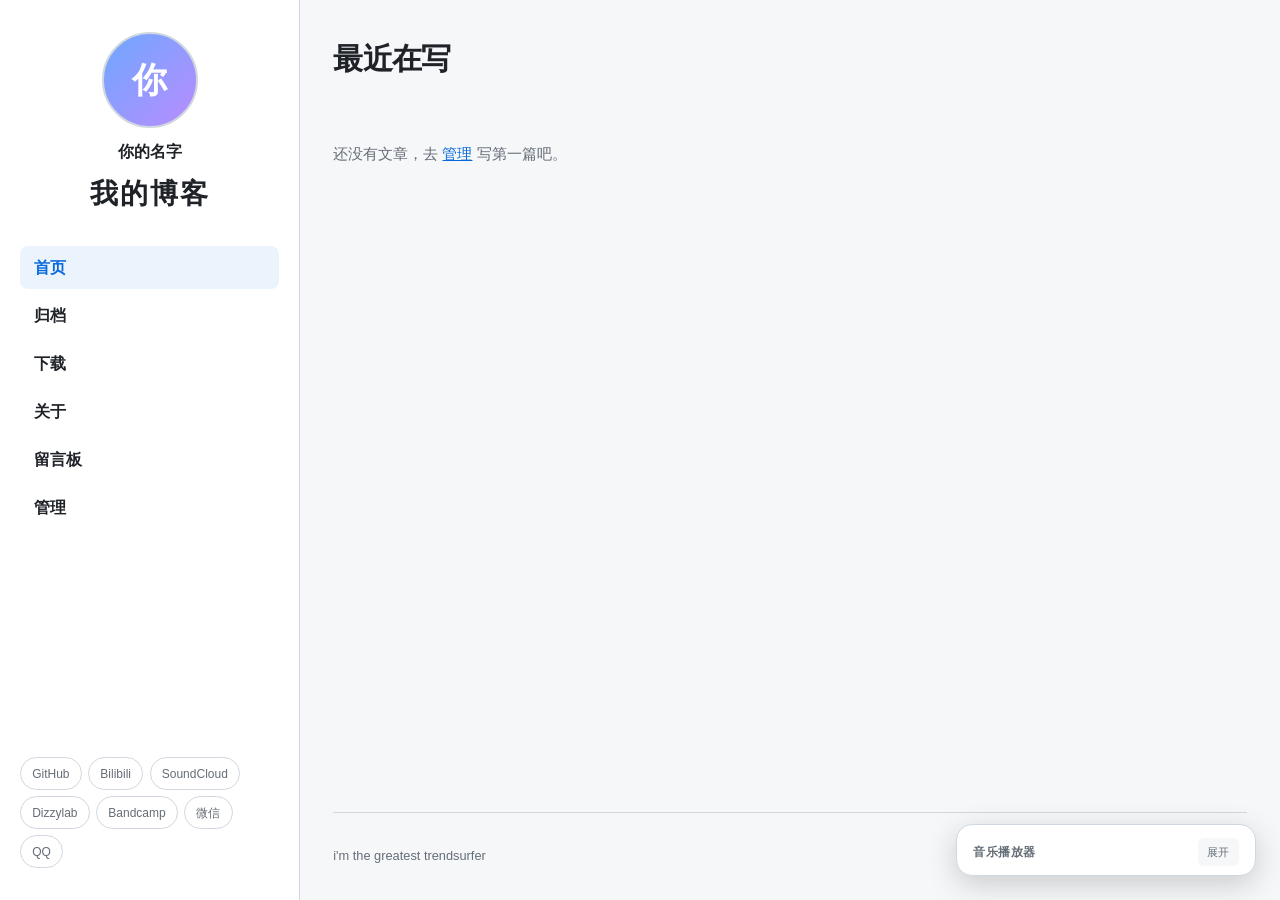
==== index.html @ 82993b9a "init: 我的博客（静态站，布局+管理页+留言板）" ====
<!DOCTYPE html>
<html lang="zh-CN">
<head>
  <meta charset="utf-8">
  <meta name="viewport" content="width=device-width, initial-scale=1">
  <title>首页 - 我的博客</title>
  <link rel="stylesheet" href="assets/base.css">
</head>
<body>
  <div class="layout">
    <aside id="sidebar"></aside>
    <main id="main">
      <h1>最近在写</h1>
      <div class="post-grid" id="post-grid"></div>
    </main>
  </div>

  <script src="assets/data.js"></script>
  <script src="assets/app.js"></script>
  <script>
    document.addEventListener("DOMContentLoaded", function () {
      var grid = document.getElementById("post-grid");
      var posts = DB.getPosts().slice().sort(function (a, b) {
        return (b.date || "").localeCompare(a.date || "");
      });
      if (!posts.length) {
        grid.innerHTML = '<p style="color:var(--muted);grid-column:1/-1;padding:2rem 0">还没有文章，去 <a href="admin.html" style="color:var(--accent)">管理</a> 写第一篇吧。</p>';
        return;
      }
      grid.innerHTML = posts.map(function (p) {
        return '<a class="post-card" href="post.html?slug=' + encodeURIComponent(p.slug) + '">' +
          '<div class="cover ' + (p.cover || "v1") + '">' + (p.cover && p.cover.indexOf("v") === 0 ? "📄" : "") + '</div>' +
          '<div class="card-body">' +
            '<div class="card-title">' + DB.esc(p.title) + '</div>' +
            '<div class="card-desc">' + DB.esc(p.desc || "") + '</div>' +
            '<div class="card-meta">' + DB.esc(p.uploader || "") + ' · ' + DB.esc(p.date || "") + '</div>' +
          '</div>' +
        '</a>';
      }).join("");
    });
  </script>
</body>
</html>
---- assets/base.css ----
/* ============================================================
   base.css — 布局骨架（风格先占位，之后单独调）
   结构：左侧固定栏 + 右侧主内容，移动端堆叠
   ============================================================ */

:root {
  --bg: #f6f7f9;
  --surface: #ffffff;
  --text: #1f2328;
  --muted: #656d76;
  --line: #d0d7de;
  --accent: #0969da;
  --accent-soft: rgba(9, 105, 218, 0.08);
  --danger: #cf222e;
  --ok: #1a7f37;
  --radius: 10px;
}

* { margin: 0; padding: 0; box-sizing: border-box; }

html { scroll-behavior: smooth; }

@view-transition { navigation: auto; }

body {
  font-family: -apple-system, BlinkMacSystemFont, "Segoe UI", "PingFang SC",
               "Microsoft YaHei", Roboto, sans-serif;
  background: var(--bg);
  color: var(--text);
  line-height: 1.7;
  font-size: 15px;
  -webkit-font-smoothing: antialiased;
}

/* ---------- 页面骨架 ---------- */

.layout {
  display: grid;
  grid-template-columns: 300px minmax(0, 1fr);
  max-width: 1320px;
  margin: 0 auto;
  min-height: 100vh;
  background: var(--bg);
}

/* ---------- 左侧栏 ---------- */

aside {
  position: sticky;
  top: 0;
  align-self: start;
  height: 100vh;
  overflow-y: auto;
  background: var(--surface);
  border-right: 1px solid var(--line);
  padding: 2rem 1.25rem;
  display: flex;
  flex-direction: column;
  gap: 1.75rem;
}

.sidebar-info { text-align: center; }

.avatar-row {
  display: flex;
  justify-content: center;
  align-items: end;
  margin-bottom: 0.75rem;
}

.av {
  border-radius: 50%;
  border: 2px solid var(--line);
  color: #fff;
  font-weight: 800;
  display: grid;
  place-items: center;
  user-select: none;
  background: linear-gradient(135deg, #6ea8ff, #b98cff);
}
.av.solo { width: 96px; height: 96px; font-size: 2.2rem; }

.names p { font-size: 0.82rem; color: var(--muted); margin: 0; line-height: 1.5; }
.names .nm-main { font-size: 1rem; font-weight: 800; color: var(--text); }

.big-title {
  margin-top: 0.4rem;
  font-size: 1.75rem;
  font-weight: 900;
  letter-spacing: 2px;
  color: var(--text);
  white-space: nowrap;
}

/* 竖排导航 */
aside nav { display: flex; flex-direction: column; gap: 0.3rem; }
aside nav a {
  display: block;
  padding: 0.5rem 0.85rem;
  border-radius: 8px;
  color: var(--text);
  text-decoration: none;
  font-weight: 600;
  font-size: 1rem;
  transition: background 0.15s, color 0.15s;
}
aside nav a:hover { background: var(--bg); }
aside nav a.active { background: var(--accent-soft); color: var(--accent); }

/* 社交胶囊按钮 */
.sidebar-social { display: flex; flex-wrap: wrap; gap: 0.4rem; margin-top: auto; }
.social-btn {
  font: inherit;
  font-size: 0.75rem;
  padding: 0.32rem 0.7rem;
  border-radius: 999px;
  border: 1px solid var(--line);
  background: var(--surface);
  color: var(--muted);
  cursor: pointer;
  transition: all 0.15s;
}
.social-btn:hover { color: var(--text); border-color: var(--accent); }

/* ---------- 主内容 ---------- */

main {
  padding: clamp(1.25rem, 2.6vw, 2.75rem);
  min-width: 0;
  display: flex;
  flex-direction: column;
  min-height: 100vh;
}

main > h1 {
  font-size: 1.9rem;
  letter-spacing: -0.02em;
  margin-bottom: 1.5rem;
}

/* ---------- 首页文章卡片 ---------- */

.post-grid {
  display: grid;
  grid-template-columns: repeat(auto-fill, minmax(260px, 1fr));
  gap: 1rem;
}

.post-card {
  display: block;
  background: var(--surface);
  border: 1px solid var(--line);
  border-radius: var(--radius);
  overflow: hidden;
  text-decoration: none;
  color: inherit;
  transition: transform 0.18s, border-color 0.18s, box-shadow 0.18s;
}
.post-card:hover {
  transform: translateY(-2px);
  border-color: var(--accent);
  box-shadow: 0 6px 20px rgba(0,0,0,0.08);
}

.cover {
  aspect-ratio: 16 / 9;
  background: linear-gradient(135deg, #c8d7ff, #e7ccff);
  display: grid;
  place-items: center;
  color: #fff;
  font-size: 2rem;
  overflow: hidden;
}
.cover.v2 { background: linear-gradient(135deg, #ffd6a5, #ff9f80); }
.cover.v3 { background: linear-gradient(135deg, #b8e6c9, #7fd1a6); }
.cover.v4 { background: linear-gradient(135deg, #c5d0e6, #9aa9c7); }
.cover img { width: 100%; height: 100%; object-fit: cover; display: block; }

.card-body { padding: 0.9rem 1rem 1.1rem; }
.card-title { font-size: 1.15rem; font-weight: 700; color: var(--accent); margin-bottom: 0.3rem; }
.card-desc { color: var(--muted); font-size: 0.88rem; margin-bottom: 0.55rem; }
.card-meta { color: var(--muted); font-size: 0.75rem; }

/* ---------- 归档 ---------- */

.year-block { margin-bottom: 2rem; }
.year-block h2 {
  font-size: 1.25rem;
  color: var(--accent);
  margin-bottom: 0.65rem;
  padding-bottom: 0.4rem;
  border-bottom: 1px solid var(--line);
}
.arch-list { display: grid; gap: 0.3rem; }
.arch-list a {
  display: flex;
  justify-content: space-between;
  align-items: center;
  gap: 1rem;
  text-decoration: none;
  color: var(--text);
  padding: 0.55rem 0.8rem;
  border-radius: 6px;
  transition: background 0.15s;
}
.arch-list a:hover { background: var(--surface); }
.arch-list .arch-title { font-size: 0.95rem; }
.arch-list time { color: var(--muted); font-size: 0.8rem; flex-shrink: 0; }

/* ---------- 下载 ---------- */

.dl-grid { display: grid; gap: 0.75rem; }
.dl-card {
  display: flex;
  align-items: center;
  gap: 1rem;
  background: var(--surface);
  border: 1px solid var(--line);
  border-radius: var(--radius);
  padding: 1.25rem 1.4rem;
  transition: transform 0.2s;
}
.dl-card:hover { transform: translateY(-1px); }
.dl-icon { font-size: 2.4rem; flex-shrink: 0; }
.dl-main { flex: 1; min-width: 0; }
.dl-name { font-size: 1.15rem; font-weight: 700; margin-bottom: 0.2rem; }
.dl-desc { color: var(--muted); font-size: 0.85rem; margin-bottom: 0.2rem; }
.dl-size { color: var(--muted); font-size: 0.78rem; }
.dl-btn {
  flex-shrink: 0;
  padding: 0.5rem 1.2rem;
  background: var(--accent);
  color: #fff;
  border: none;
  border-radius: 6px;
  text-decoration: none;
  font-size: 0.88rem;
  font-weight: 600;
}
.dl-btn:hover { opacity: 0.9; }

/* ---------- 留言板 ---------- */

.fp-grid {
  display: grid;
  grid-template-columns: repeat(auto-fill, 150px);
  justify-content: center;
  gap: 1rem;
  margin-bottom: 1.5rem;
}
.fp-card {
  background: var(--surface);
  border: 1px solid var(--line);
  border-radius: var(--radius);
  padding: 1.1rem 0.7rem;
  text-align: center;
}
.fp-card img, .fp-ava {
  width: 72px; height: 72px;
  border-radius: 50%;
  object-fit: cover;
  margin: 0 auto 0.5rem;
  display: grid; place-items: center;
  background: #e8ecef;
  color: var(--muted);
  font-size: 1.4rem;
}
.fp-name { font-weight: 700; font-size: 0.95rem; }
.fp-msg { color: var(--text); font-size: 0.85rem; line-height: 1.35; margin-top: 0.15rem; word-break: break-word; }

.form-box {
  background: var(--surface);
  border: 1px solid var(--line);
  border-radius: var(--radius);
  padding: 1.4rem;
}
.form-box h3 { font-size: 1rem; margin-bottom: 1rem; }
.form-group { margin-bottom: 0.8rem; }
.form-group label { display: block; font-size: 0.82rem; color: var(--muted); margin-bottom: 0.3rem; }
.input, textarea.input, select.input {
  width: 100%;
  padding: 0.55rem 0.7rem;
  background: var(--bg);
  color: var(--text);
  border: 1px solid var(--line);
  border-radius: 6px;
  font: inherit;
  font-size: 0.9rem;
  outline: none;
}
.input:focus { border-color: var(--accent); }
textarea.input { resize: vertical; }

.color-picker { display: flex; gap: 0.5rem; flex-wrap: wrap; }
.color-btn {
  width: 28px; height: 28px;
  border-radius: 50%;
  border: 2px solid var(--line);
  cursor: pointer;
  padding: 0;
}
.color-btn.active { outline: 2px solid var(--accent); outline-offset: 2px; }

.btn {
  padding: 0.55rem 1.4rem;
  border: none;
  border-radius: 6px;
  font: inherit;
  font-size: 0.9rem;
  cursor: pointer;
}
.btn-primary { background: var(--accent); color: #fff; }
.btn-ghost { background: var(--bg); color: var(--text); border: 1px solid var(--line); }
.btn:disabled { opacity: 0.6; cursor: default; }
.form-msg { font-size: 0.85rem; margin-bottom: 0.5rem; }
.form-msg.err { color: var(--danger); }
.form-msg.ok { color: var(--ok); }

/* ---------- 正文（文章页） ---------- */

.prose { max-width: 70ch; font-size: 1rem; line-height: 1.9; }
.prose > * + * { margin-top: 1.15em; }
.prose h2 { font-size: 1.35rem; margin-top: 1.8em; }
.prose blockquote {
  border-left: 3px solid var(--accent);
  padding: 0.2rem 0 0.2rem 1.1rem;
  color: var(--muted);
  font-style: italic;
}
.prose code {
  font-family: ui-monospace, Menlo, Consolas, monospace;
  font-size: 0.88em;
  background: var(--accent-soft);
  padding: 1px 5px;
  border-radius: 4px;
}
.prose pre {
  background: var(--surface);
  border: 1px solid var(--line);
  border-radius: var(--radius);
  padding: 1rem 1.2rem;
  overflow-x: auto;
  font-size: 0.85rem;
  line-height: 1.6;
}
.prose pre code { background: none; padding: 0; }
.prose ul, .prose ol { padding-left: 1.4em; }
.prose li + li { margin-top: 0.4em; }
.prose a { color: var(--accent); }
.article-head { margin-bottom: 2rem; }
.article-head h1 { font-size: clamp(1.6rem, 4vw, 2.2rem); line-height: 1.3; letter-spacing: -0.02em; margin-bottom: 0.5rem; }
.back { display: inline-block; margin-top: 2.5rem; color: var(--muted); text-decoration: none; font-size: 0.9rem; }
.back:hover { color: var(--accent); }

/* ---------- 页脚 ---------- */

.site-footer {
  margin-top: auto;
  padding-top: 2rem;
  border-top: 1px solid var(--line);
  color: var(--muted);
  font-size: 0.8rem;
}

/* ---------- 悬浮音乐播放器 ---------- */

.music-player {
  position: fixed;
  bottom: 1.5rem;
  right: 1.5rem;
  z-index: 50;
  width: 300px;
  max-width: calc(100vw - 2rem);
  background: var(--surface);
  border: 1px solid var(--line);
  border-radius: 16px;
  box-shadow: 0 8px 30px rgba(0,0,0,0.18);
  overflow: hidden;
}
.mp-head {
  display: flex;
  align-items: center;
  justify-content: space-between;
  padding: 0.8rem 1rem 0.55rem;
}
#music-header { font-size: 0.78rem; font-weight: 600; letter-spacing: 0.5px; text-transform: uppercase; color: var(--muted); }
#music-toggle {
  background: var(--bg);
  border: none;
  color: var(--muted);
  cursor: pointer;
  font: inherit;
  font-size: 0.7rem;
  padding: 0.28rem 0.6rem;
  border-radius: 6px;
}
.mp-body { display: none; padding: 0 1rem 1rem; }
.mp-now { display: flex; align-items: center; gap: 0.75rem; margin-bottom: 0.7rem; }
.mp-cover {
  width: 46px; height: 46px; border-radius: 10px; flex-shrink: 0;
  background: linear-gradient(135deg, #1f6feb, #7c3aed, #db2777);
  display: grid; place-items: center; font-size: 1.2rem;
}
#music-title { font-size: 0.82rem; font-weight: 600; white-space: nowrap; overflow: hidden; text-overflow: ellipsis; }
#music-artist { font-size: 0.7rem; color: var(--muted); margin-top: 0.1rem; }
#audio-player { width: 100%; height: 32px; margin-bottom: 0.5rem; }
.mp-list { max-height: 130px; overflow-y: auto; border-radius: 8px; background: var(--bg); }
.pl-item {
  display: flex; align-items: center; gap: 0.5rem;
  padding: 0.4rem 0.55rem; border-radius: 6px; cursor: pointer;
  color: var(--muted); font-size: 0.78rem;
}
.pl-item:hover { background: var(--surface); }
.pl-item .pl-num { color: var(--muted); }
.pl-item .pl-name { flex: 1; white-space: nowrap; overflow: hidden; text-overflow: ellipsis; }
.pl-item.playing { color: var(--accent); font-weight: 600; }

/* ---------- 信息弹窗 ---------- */

.info-modal {
  display: none;
  position: fixed; inset: 0;
  background: rgba(0,0,0,0.5);
  z-index: 100;
  align-items: center;
  justify-content: center;
}
.info-modal.show { display: flex; }
.info-box {
  background: var(--surface);
  border: 1px solid var(--line);
  border-radius: 12px;
  padding: 2rem;
  max-width: 360px;
  width: 90%;
  text-align: center;
}
.info-box h3 { font-size: 1.1rem; margin-bottom: 0.6rem; }
.info-box p { color: var(--accent); font-size: 1.2rem; font-weight: 700; margin-bottom: 1.4rem; word-break: break-all; }
.info-box .btn { background: var(--ok); color: #fff; }

/* ---------- 响应式 ---------- */

@media (max-width: 840px) {
  .layout { grid-template-columns: 1fr; }
  aside {
    position: static;
    height: auto;
    border-right: none;
    border-bottom: 1px solid var(--line);
    gap: 1.1rem;
    padding: 1.5rem 1.25rem;
  }
  .av.solo { width: 80px; height: 80px; font-size: 1.8rem; }
  aside nav { flex-direction: row; flex-wrap: wrap; }
  .big-title { font-size: 1.5rem; }
  main { min-height: auto; }
  .music-player { width: calc(100vw - 2rem); left: 1rem; right: 1rem; }
}
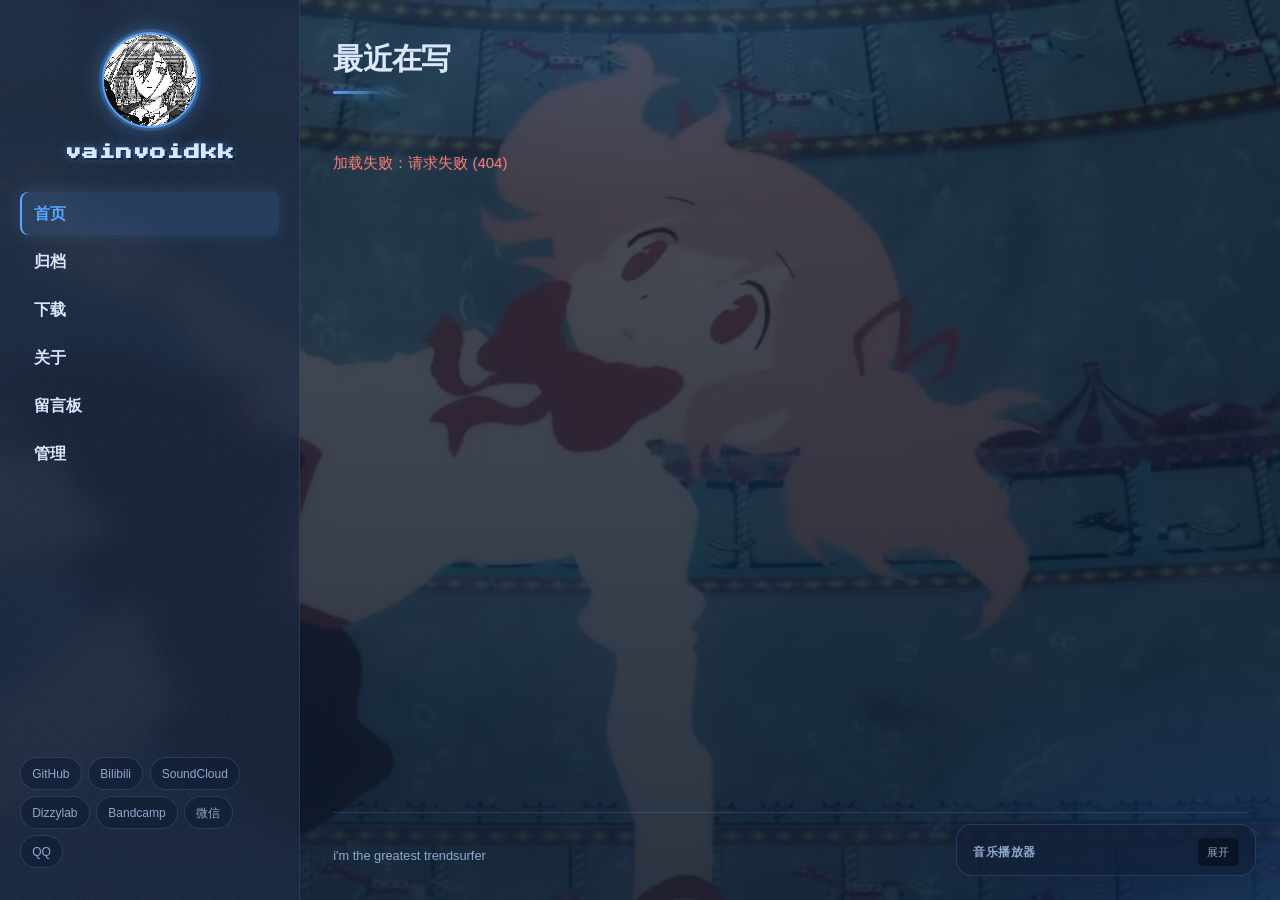
==== commit 634bf343: "feat: 蓝色像素风主题 + Pages Functions/D1 后端（C 方案） - 视觉：蓝色玻璃暗主题、像素字体、背景图、头像、聚光/入场特效 - 后端：functions/api 新增 l" ====
--- a/index.html
+++ b/index.html
@@ -17,26 +17,35 @@
 
   <script src="assets/data.js"></script>
   <script src="assets/app.js"></script>
+  <script src="assets/effects.js"></script>
   <script>
     document.addEventListener("DOMContentLoaded", function () {
       var grid = document.getElementById("post-grid");
-      var posts = DB.getPosts().slice().sort(function (a, b) {
-        return (b.date || "").localeCompare(a.date || "");
+      grid.innerHTML = '<p style="color:var(--muted);grid-column:1/-1;padding:2rem 0">加载中…</p>';
+      DB.getPosts().then(function (posts) {
+        posts = posts.slice().sort(function (a, b) {
+          return (b.date || "").localeCompare(a.date || "");
+        });
+        if (!posts.length) {
+          grid.innerHTML = '<p style="color:var(--muted);grid-column:1/-1;padding:2rem 0">还没有文章，去 <a href="admin.html" style="color:var(--accent)">管理</a> 写第一篇吧。</p>';
+          return;
+        }
+        grid.innerHTML = posts.map(function (p, i) {
+          var cover = "v" + ((i % 4) + 1);
+          return '<a class="post-card" href="post.html?slug=' + encodeURIComponent(p.slug) + '">' +
+            '<div class="cover ' + cover + '">📄</div>' +
+            '<div class="card-body">' +
+              '<div class="card-title">' + DB.esc(p.title) + '</div>' +
+              '<div class="card-desc">' + DB.esc(p.description || "") + '</div>' +
+              '<div class="card-meta">' + DB.esc(p.uploader || "") + ' · ' + DB.esc(p.date || "") + '</div>' +
+            '</div>' +
+          '</a>';
+        }).join("");
+        if (window.initReveal) window.initReveal();
+        if (window.initSpotlight) window.initSpotlight();
+      }).catch(function (e) {
+        grid.innerHTML = '<p style="color:var(--danger);grid-column:1/-1;padding:2rem 0">加载失败：' + DB.esc(e.message) + '</p>';
       });
-      if (!posts.length) {
-        grid.innerHTML = '<p style="color:var(--muted);grid-column:1/-1;padding:2rem 0">还没有文章，去 <a href="admin.html" style="color:var(--accent)">管理</a> 写第一篇吧。</p>';
-        return;
-      }
-      grid.innerHTML = posts.map(function (p) {
-        return '<a class="post-card" href="post.html?slug=' + encodeURIComponent(p.slug) + '">' +
-          '<div class="cover ' + (p.cover || "v1") + '">' + (p.cover && p.cover.indexOf("v") === 0 ? "📄" : "") + '</div>' +
-          '<div class="card-body">' +
-            '<div class="card-title">' + DB.esc(p.title) + '</div>' +
-            '<div class="card-desc">' + DB.esc(p.desc || "") + '</div>' +
-            '<div class="card-meta">' + DB.esc(p.uploader || "") + ' · ' + DB.esc(p.date || "") + '</div>' +
-          '</div>' +
-        '</a>';
-      }).join("");
     });
   </script>
 </body>
--- a/assets/base.css
+++ b/assets/base.css
@@ -3,17 +3,32 @@
    结构：左侧固定栏 + 右侧主内容，移动端堆叠
    ============================================================ */
 
+/* 像素字体（本地托管，不依赖 Google CDN） */
+@font-face {
+  font-family: "Press Start 2P";
+  font-style: normal;
+  font-weight: 400;
+  font-display: swap;
+  src: url("PressStart2P-latin.woff2") format("woff2");
+  unicode-range: U+0000-00FF, U+0131, U+0152-0153, U+02BB-02BC, U+02C6, U+02DA,
+    U+02DC, U+0304, U+0308, U+0329, U+2000-206F, U+20AC, U+2122, U+2191,
+    U+2193, U+2212, U+2215, U+FEFF, U+FFFD;
+}
+
 :root {
-  --bg: #f6f7f9;
-  --surface: #ffffff;
-  --text: #1f2328;
-  --muted: #656d76;
-  --line: #d0d7de;
-  --accent: #0969da;
-  --accent-soft: rgba(9, 105, 218, 0.08);
-  --danger: #cf222e;
-  --ok: #1a7f37;
-  --radius: 10px;
+  /* 蓝色玻璃主题 */
+  --bg: #0a1426;
+  --surface: rgba(17, 30, 54, 0.66);
+  --surface-solid: #10203a;
+  --text: #dbe7ff;
+  --muted: #8fa8cc;
+  --line: rgba(96, 138, 210, 0.26);
+  --accent: #58a6ff;
+  --accent-soft: rgba(88, 166, 255, 0.14);
+  --danger: #ff7b72;
+  --ok: #3fb950;
+  --radius: 12px;
+  --glass-blur: 14px;
 }
 
 * { margin: 0; padding: 0; box-sizing: border-box; }
@@ -25,22 +40,43 @@
 body {
   font-family: -apple-system, BlinkMacSystemFont, "Segoe UI", "PingFang SC",
                "Microsoft YaHei", Roboto, sans-serif;
-  background: var(--bg);
+  background-color: var(--bg);
+  background-image:
+    linear-gradient(180deg, rgba(10, 20, 38, 0.72), rgba(10, 20, 38, 0.86)),
+    url("images/profile.jpg");
+  background-size: cover;
+  background-position: center;
+  background-attachment: fixed;
+  background-repeat: no-repeat;
   color: var(--text);
   line-height: 1.7;
   font-size: 15px;
   -webkit-font-smoothing: antialiased;
+  min-height: 100vh;
+}
+/* 顶部蓝色氛围光 */
+body::before {
+  content: "";
+  position: fixed;
+  inset: 0;
+  pointer-events: none;
+  z-index: 0;
+  background:
+    radial-gradient(60% 45% at 50% -8%, rgba(88,166,255,0.20), transparent 70%),
+    radial-gradient(45% 40% at 100% 100%, rgba(31,111,235,0.16), transparent 70%);
 }
 
 /* ---------- 页面骨架 ---------- */
 
 .layout {
+  position: relative;
+  z-index: 1;
   display: grid;
   grid-template-columns: 300px minmax(0, 1fr);
   max-width: 1320px;
   margin: 0 auto;
   min-height: 100vh;
-  background: var(--bg);
+  background: transparent;
 }
 
 /* ---------- 左侧栏 ---------- */
@@ -52,6 +88,8 @@
   height: 100vh;
   overflow-y: auto;
   background: var(--surface);
+  -webkit-backdrop-filter: blur(var(--glass-blur));
+  backdrop-filter: blur(var(--glass-blur));
   border-right: 1px solid var(--line);
   padding: 2rem 1.25rem;
   display: flex;
@@ -76,12 +114,27 @@
   display: grid;
   place-items: center;
   user-select: none;
-  background: linear-gradient(135deg, #6ea8ff, #b98cff);
+  background: linear-gradient(135deg, #1f6feb, #58a6ff);
 }
 .av.solo { width: 96px; height: 96px; font-size: 2.2rem; }
+.av.solo.has-img { padding: 0; overflow: hidden; background: none; border-color: var(--accent); box-shadow: 0 0 0 3px rgba(88,166,255,0.25), 0 0 22px rgba(88,166,255,0.45); }
+.av.solo.has-img img { width: 100%; height: 100%; object-fit: cover; display: block; }
 
 .names p { font-size: 0.82rem; color: var(--muted); margin: 0; line-height: 1.5; }
 .names .nm-main { font-size: 1rem; font-weight: 800; color: var(--text); }
+
+/* 像素风名字 */
+.pixel-name {
+  font-family: "Press Start 2P", ui-monospace, "Courier New", monospace;
+  font-size: 0.92rem;
+  line-height: 1.8;
+  letter-spacing: 1px;
+  color: var(--accent);
+  text-transform: lowercase;
+  text-shadow: 0 0 8px rgba(88,166,255,0.55), 2px 2px 0 rgba(9,20,38,0.9);
+  word-break: break-all;
+  margin-top: 0.35rem !important;
+}
 
 .big-title {
   margin-top: 0.4rem;
@@ -105,7 +158,11 @@
   transition: background 0.15s, color 0.15s;
 }
 aside nav a:hover { background: var(--bg); }
-aside nav a.active { background: var(--accent-soft); color: var(--accent); }
+aside nav a.active {
+  background: var(--accent-soft);
+  color: var(--accent);
+  box-shadow: inset 2px 0 0 var(--accent), 0 0 16px rgba(88,166,255,0.18);
+}
 
 /* 社交胶囊按钮 */
 .sidebar-social { display: flex; flex-wrap: wrap; gap: 0.4rem; margin-top: auto; }
@@ -136,6 +193,20 @@
   font-size: 1.9rem;
   letter-spacing: -0.02em;
   margin-bottom: 1.5rem;
+  color: var(--text);
+  position: relative;
+  padding-bottom: 0.55rem;
+}
+main > h1::after {
+  content: "";
+  position: absolute;
+  left: 0;
+  bottom: 0;
+  width: 64px;
+  height: 3px;
+  border-radius: 3px;
+  background: linear-gradient(90deg, var(--accent), transparent);
+  box-shadow: 0 0 12px rgba(88, 166, 255, 0.7);
 }
 
 /* ---------- 首页文章卡片 ---------- */
@@ -154,26 +225,28 @@
   overflow: hidden;
   text-decoration: none;
   color: inherit;
+  -webkit-backdrop-filter: blur(var(--glass-blur));
+  backdrop-filter: blur(var(--glass-blur));
   transition: transform 0.18s, border-color 0.18s, box-shadow 0.18s;
 }
 .post-card:hover {
-  transform: translateY(-2px);
+  transform: translateY(-3px);
   border-color: var(--accent);
-  box-shadow: 0 6px 20px rgba(0,0,0,0.08);
+  box-shadow: 0 10px 30px rgba(9, 20, 38, 0.55), 0 0 0 1px rgba(88,166,255,0.35), 0 0 26px rgba(88,166,255,0.28);
 }
 
 .cover {
   aspect-ratio: 16 / 9;
-  background: linear-gradient(135deg, #c8d7ff, #e7ccff);
+  background: linear-gradient(135deg, #123056, #1f4f8f);
   display: grid;
   place-items: center;
-  color: #fff;
+  color: var(--accent);
   font-size: 2rem;
   overflow: hidden;
 }
-.cover.v2 { background: linear-gradient(135deg, #ffd6a5, #ff9f80); }
-.cover.v3 { background: linear-gradient(135deg, #b8e6c9, #7fd1a6); }
-.cover.v4 { background: linear-gradient(135deg, #c5d0e6, #9aa9c7); }
+.cover.v2 { background: linear-gradient(135deg, #14324f, #2a6db0); }
+.cover.v3 { background: linear-gradient(135deg, #0f2a4a, #3b82f6); }
+.cover.v4 { background: linear-gradient(135deg, #102a44, #1b3b66); }
 .cover img { width: 100%; height: 100%; object-fit: cover; display: block; }
 
 .card-body { padding: 0.9rem 1rem 1.1rem; }
@@ -261,7 +334,7 @@
   object-fit: cover;
   margin: 0 auto 0.5rem;
   display: grid; place-items: center;
-  background: #e8ecef;
+  background: var(--surface-solid);
   color: var(--muted);
   font-size: 1.4rem;
 }
@@ -347,6 +420,20 @@
 .prose ul, .prose ol { padding-left: 1.4em; }
 .prose li + li { margin-top: 0.4em; }
 .prose a { color: var(--accent); }
+/* 正文里的图片：自动适应宽度，手机端不撑破页面 */
+.prose img {
+  max-width: 100%;
+  height: auto;
+  border-radius: var(--radius);
+  display: block;
+  margin: 1.2em 0;
+}
+.prose video, .prose iframe {
+  max-width: 100%;
+  border-radius: var(--radius);
+  display: block;
+  margin: 1.2em 0;
+}
 .article-head { margin-bottom: 2rem; }
 .article-head h1 { font-size: clamp(1.6rem, 4vw, 2.2rem); line-height: 1.3; letter-spacing: -0.02em; margin-bottom: 0.5rem; }
 .back { display: inline-block; margin-top: 2.5rem; color: var(--muted); text-decoration: none; font-size: 0.9rem; }
@@ -398,7 +485,7 @@
 .mp-now { display: flex; align-items: center; gap: 0.75rem; margin-bottom: 0.7rem; }
 .mp-cover {
   width: 46px; height: 46px; border-radius: 10px; flex-shrink: 0;
-  background: linear-gradient(135deg, #1f6feb, #7c3aed, #db2777);
+  background: linear-gradient(135deg, #1f6feb, #3b82f6, #58a6ff);
   display: grid; place-items: center; font-size: 1.2rem;
 }
 #music-title { font-size: 0.82rem; font-weight: 600; white-space: nowrap; overflow: hidden; text-overflow: ellipsis; }
@@ -457,3 +544,114 @@
   main { min-height: auto; }
   .music-player { width: calc(100vw - 2rem); left: 1rem; right: 1rem; }
 }
+
+/* ============================================================
+   视觉特效层（effects.js 配套；删掉不影响功能）
+   ============================================================ */
+
+/* ---------- 玻璃噪点纹理：叠在毛玻璃面板上 ---------- */
+aside::after {
+  content: "";
+  position: absolute;
+  inset: 0;
+  pointer-events: none;
+  z-index: 0;
+  opacity: 0.6;
+  mix-blend-mode: overlay;
+  background-image: url("data:image/svg+xml,%3Csvg xmlns='http://www.w3.org/2000/svg' width='160' height='160'%3E%3Cfilter id='n'%3E%3CfeTurbulence type='fractalNoise' baseFrequency='0.9' numOctaves='2' stitchTiles='stitch'/%3E%3C/filter%3E%3Crect width='100%25' height='100%25' filter='url(%23n)' opacity='0.5'/%3E%3C/svg%3E");
+}
+aside > * { position: relative; z-index: 1; }
+
+/* ---------- 1) 卡片聚光跟随光标 ---------- */
+.post-card,
+.dl-card {
+  position: relative;
+  isolation: isolate;
+}
+.post-card::after,
+.dl-card::after {
+  content: "";
+  position: absolute;
+  inset: 0;
+  border-radius: inherit;
+  pointer-events: none;
+  z-index: 2;
+  opacity: 0;
+  transition: opacity 0.25s ease;
+  background: radial-gradient(
+    240px circle at var(--mx, 50%) var(--my, 50%),
+    rgba(88, 166, 255, 0.18),
+    rgba(88, 166, 255, 0.05) 40%,
+    transparent 62%
+  );
+}
+.post-card:hover::after,
+.dl-card:hover::after { opacity: 1; }
+
+/* ---------- 2) 滚动淡入 ----------
+   用 animation（无 forwards）而不是 transition：
+   动画结束后不残留 transform，不会盖掉卡片自己的 hover 抬起效果 */
+.reveal { opacity: 0; }
+.reveal.in {
+  opacity: 1;
+  animation: reveal-in 0.62s cubic-bezier(0.22, 0.61, 0.36, 1) both;
+}
+@keyframes reveal-in {
+  from { opacity: 0; transform: translateY(16px); }
+  to   { opacity: 1; transform: none; }
+}
+
+/* ---------- 4) 像素名 glitch 微动 ---------- */
+.pixel-name { position: relative; }
+.pixel-name::before,
+.pixel-name::after {
+  content: attr(data-text);
+  position: absolute;
+  left: 0;
+  top: 0;
+  width: 100%;
+  pointer-events: none;
+  opacity: 0;
+}
+.pixel-name::before { color: #58a6ff; text-shadow: -1.5px 0 rgba(255, 80, 120, 0.9); }
+.pixel-name::after  { color: #58a6ff; text-shadow: 1.5px 0 rgba(60, 220, 255, 0.9); }
+
+@keyframes pixel-glitch {
+  0%, 88%, 100% { opacity: 0; transform: translate(0, 0); }
+  89%  { opacity: 0.9; transform: translate(-1.5px, 0); }
+  91%  { opacity: 0.9; transform: translate(1.5px, 0); }
+  93%  { opacity: 0; }
+  95%  { opacity: 0.7; transform: translate(-1px, 1px); }
+  97%  { opacity: 0; }
+}
+.pixel-name::before { animation: pixel-glitch 6s infinite steps(1, end); }
+.pixel-name::after  { animation: pixel-glitch 6s infinite steps(1, end) reverse; animation-delay: 0.12s; }
+
+/* ---------- 5) 头像像素化 + hover 抖动 ---------- */
+.av.solo.has-img img {
+  image-rendering: pixelated;
+  image-rendering: crisp-edges;
+  transition: transform 0.15s ease;
+}
+.av.solo.has-img:hover img {
+  animation: av-shake 0.42s linear infinite;
+}
+@keyframes av-shake {
+  0%   { transform: translate(0, 0) rotate(0deg); }
+  20%  { transform: translate(-1.5px, 1px) rotate(-1.2deg); }
+  40%  { transform: translate(1.5px, -1px) rotate(1.2deg); }
+  60%  { transform: translate(-1px, -1.5px) rotate(-0.8deg); }
+  80%  { transform: translate(1px, 1.5px) rotate(0.8deg); }
+  100% { transform: translate(0, 0) rotate(0deg); }
+}
+
+/* ---------- 降级：系统开启「减少动效」或触摸屏 ---------- */
+@media (prefers-reduced-motion: reduce) {
+  .reveal { opacity: 1 !important; transform: none !important; transition: none !important; }
+  .pixel-name::before, .pixel-name::after { animation: none !important; opacity: 0 !important; }
+  .av.solo.has-img:hover img { animation: none !important; }
+  .post-card::after, .dl-card::after { display: none !important; }
+}
+@media (pointer: coarse) {
+  .post-card::after, .dl-card::after { display: none !important; }
+}
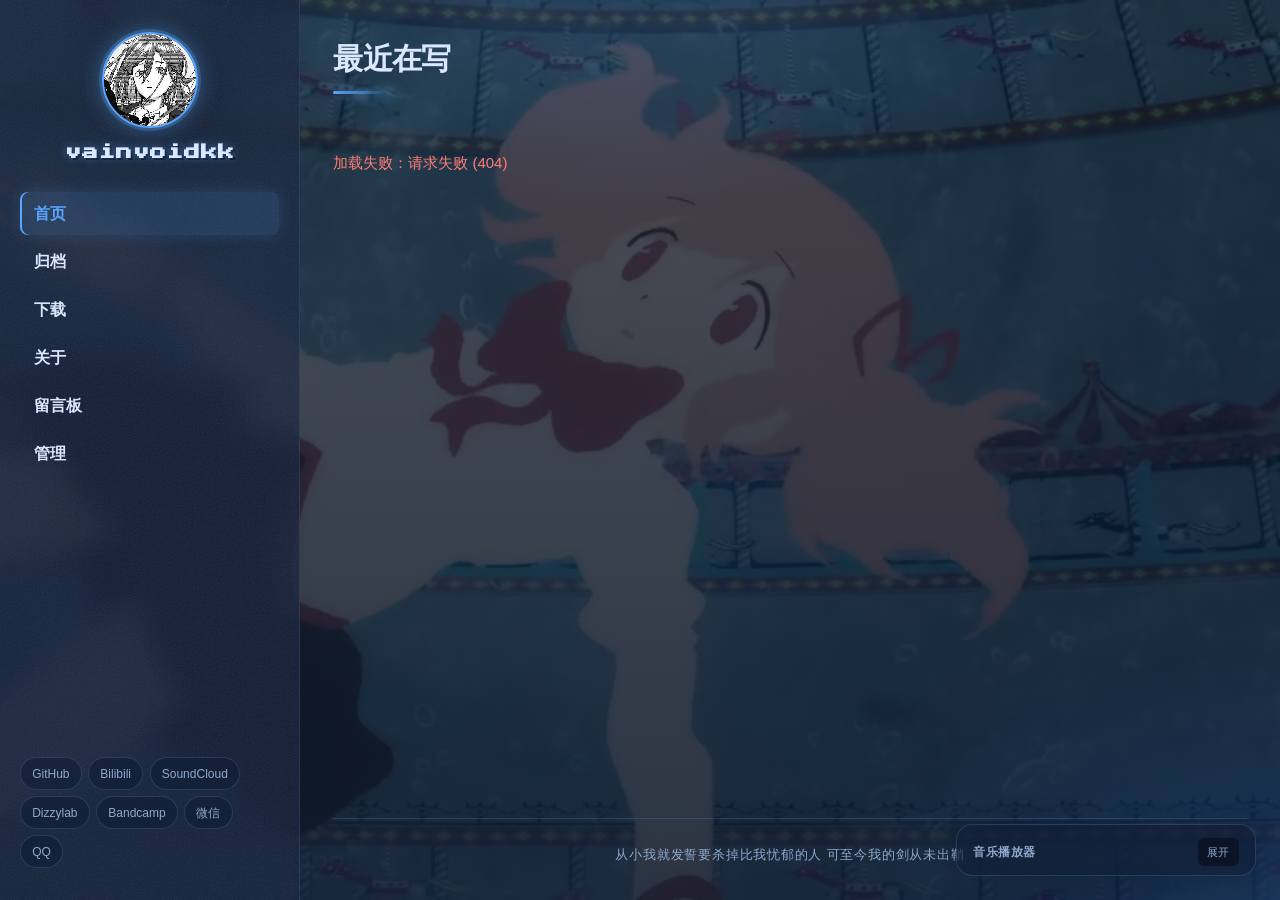
==== commit 8bc5c048: "feat: 背景蓝色电子雨 + 本地预览演示数据，页脚文案定稿（撤掉文字流光）" ====
--- a/index.html
+++ b/index.html
@@ -16,8 +16,10 @@
   </div>
 
   <script src="assets/data.js"></script>
+  <script src="assets/demo-data.js"></script>
   <script src="assets/app.js"></script>
   <script src="assets/effects.js"></script>
+  <script src="assets/rain.js"></script>
   <script>
     document.addEventListener("DOMContentLoaded", function () {
       var grid = document.getElementById("post-grid");
--- a/assets/base.css
+++ b/assets/base.css
@@ -66,6 +66,17 @@
     radial-gradient(45% 40% at 100% 100%, rgba(31,111,235,0.16), transparent 70%);
 }
 
+/* 背景：蓝色电子雨（缓慢竖直下落），画在主内容之下、背景之上 */
+#rain {
+  position: fixed;
+  inset: 0;
+  z-index: 0;
+  pointer-events: none;
+  opacity: 0.6;
+  mix-blend-mode: screen;
+  transition: opacity 0.6s ease;
+}
+
 /* ---------- 页面骨架 ---------- */
 
 .layout {
@@ -443,10 +454,50 @@
 
 .site-footer {
   margin-top: auto;
-  padding-top: 2rem;
+  padding-top: 1.6rem;
   border-top: 1px solid var(--line);
   color: var(--muted);
-  font-size: 0.8rem;
+  font-size: 0.82rem;
+  text-align: center;
+  letter-spacing: 0.06em;
+}
+.site-footer p {
+  margin: 0;
+  line-height: 1.7;
+}
+
+/* ---------- 页面切换过渡（站内跳转 / 前进后退 / 新加载） ---------- */
+/* 注意：这里只动 opacity，不动 transform —— 避免 body 变成 fixed 子元素的包含块，
+   让右下角音乐播放器 / 背景保持稳定 */
+@keyframes page-fade-in {
+  from { opacity: 0; }
+  to   { opacity: 1; }
+}
+/* 支持 View Transitions 的浏览器：由下面 ::view-transition 接管，避免双层淡入导致闪白 */
+@supports not (view-transition-name: none) {
+  body {
+    animation: page-fade-in 0.45s cubic-bezier(0.22, 0.61, 0.36, 1) both;
+  }
+  /* 离场淡出：点击站内链接时由 effects.js 加上 .page-leaving */
+  html.page-leaving body {
+    animation: none !important;
+    opacity: 0 !important;
+    transition: opacity 0.26s ease !important;
+  }
+}
+/* 支持 View Transitions 的浏览器：编辑默认的淡入淡出，加一层缩放位移 */
+::view-transition-old(root) {
+  animation: vt-out 0.32s ease both;
+}
+::view-transition-new(root) {
+  animation: vt-in 0.42s cubic-bezier(0.22, 0.61, 0.36, 1) both;
+}
+@keyframes vt-out {
+  to { opacity: 0; transform: scale(0.985); }
+}
+@keyframes vt-in {
+  from { opacity: 0; transform: scale(1.012); }
+  to   { opacity: 1; transform: none; }
 }
 
 /* ---------- 悬浮音乐播放器 ---------- */
@@ -651,6 +702,11 @@
   .pixel-name::before, .pixel-name::after { animation: none !important; opacity: 0 !important; }
   .av.solo.has-img:hover img { animation: none !important; }
   .post-card::after, .dl-card::after { display: none !important; }
+  /* 新增：关掉页面切换 / 背景电子雨 */
+  body { animation: none !important; }
+  html.page-leaving body { opacity: 1 !important; transition: none !important; }
+  #rain { display: none !important; }
+  ::view-transition-old(root), ::view-transition-new(root) { animation: none !important; }
 }
 @media (pointer: coarse) {
   .post-card::after, .dl-card::after { display: none !important; }
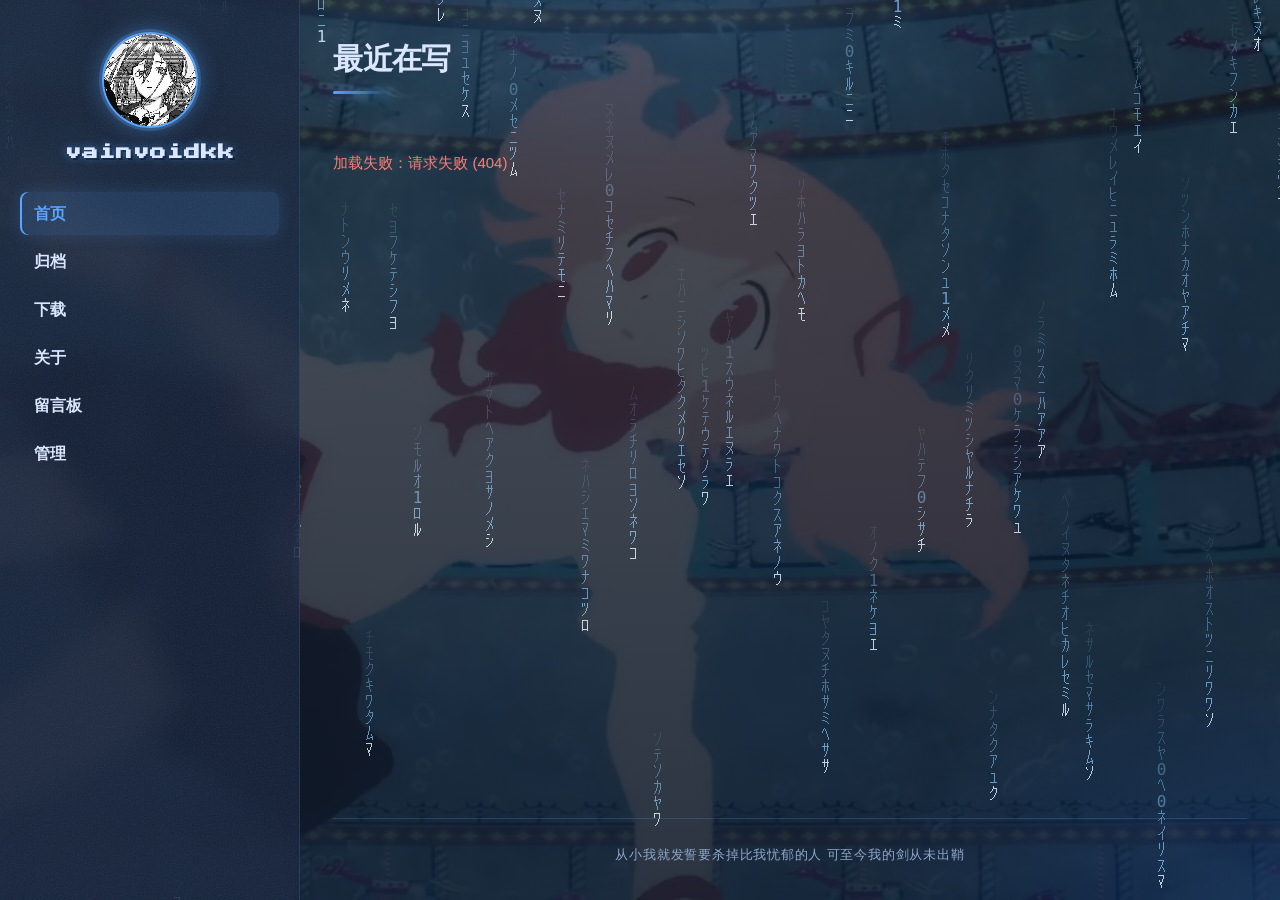
==== commit d86360e8: "feat: 资源引用加内容哈希版本号(?v=) + 新增 _headers 缓存策略，解决手机端缓存旧 JS" ====
--- a/index.html
+++ b/index.html
@@ -4,7 +4,7 @@
   <meta charset="utf-8">
   <meta name="viewport" content="width=device-width, initial-scale=1">
   <title>首页 - 我的博客</title>
-  <link rel="stylesheet" href="assets/base.css">
+  <link rel="stylesheet" href="assets/base.css?v=b206ae30">
 </head>
 <body>
   <div class="layout">
@@ -15,11 +15,11 @@
     </main>
   </div>
 
-  <script src="assets/data.js"></script>
-  <script src="assets/demo-data.js"></script>
-  <script src="assets/app.js"></script>
-  <script src="assets/effects.js"></script>
-  <script src="assets/rain.js"></script>
+  <script src="assets/data.js?v=8db9c394"></script>
+  <script src="assets/demo-data.js?v=6902711b"></script>
+  <script src="assets/app.js?v=15a8f6a7"></script>
+  <script src="assets/effects.js?v=8a369b22"></script>
+  <script src="assets/rain.js?v=43384340"></script>
   <script>
     document.addEventListener("DOMContentLoaded", function () {
       var grid = document.getElementById("post-grid");
--- a/assets/base.css
+++ b/assets/base.css
@@ -72,7 +72,7 @@
   inset: 0;
   z-index: 0;
   pointer-events: none;
-  opacity: 0.6;
+  opacity: 0.85;
   mix-blend-mode: screen;
   transition: opacity 0.6s ease;
 }
@@ -500,58 +500,6 @@
   to   { opacity: 1; transform: none; }
 }
 
-/* ---------- 悬浮音乐播放器 ---------- */
-
-.music-player {
-  position: fixed;
-  bottom: 1.5rem;
-  right: 1.5rem;
-  z-index: 50;
-  width: 300px;
-  max-width: calc(100vw - 2rem);
-  background: var(--surface);
-  border: 1px solid var(--line);
-  border-radius: 16px;
-  box-shadow: 0 8px 30px rgba(0,0,0,0.18);
-  overflow: hidden;
-}
-.mp-head {
-  display: flex;
-  align-items: center;
-  justify-content: space-between;
-  padding: 0.8rem 1rem 0.55rem;
-}
-#music-header { font-size: 0.78rem; font-weight: 600; letter-spacing: 0.5px; text-transform: uppercase; color: var(--muted); }
-#music-toggle {
-  background: var(--bg);
-  border: none;
-  color: var(--muted);
-  cursor: pointer;
-  font: inherit;
-  font-size: 0.7rem;
-  padding: 0.28rem 0.6rem;
-  border-radius: 6px;
-}
-.mp-body { display: none; padding: 0 1rem 1rem; }
-.mp-now { display: flex; align-items: center; gap: 0.75rem; margin-bottom: 0.7rem; }
-.mp-cover {
-  width: 46px; height: 46px; border-radius: 10px; flex-shrink: 0;
-  background: linear-gradient(135deg, #1f6feb, #3b82f6, #58a6ff);
-  display: grid; place-items: center; font-size: 1.2rem;
-}
-#music-title { font-size: 0.82rem; font-weight: 600; white-space: nowrap; overflow: hidden; text-overflow: ellipsis; }
-#music-artist { font-size: 0.7rem; color: var(--muted); margin-top: 0.1rem; }
-#audio-player { width: 100%; height: 32px; margin-bottom: 0.5rem; }
-.mp-list { max-height: 130px; overflow-y: auto; border-radius: 8px; background: var(--bg); }
-.pl-item {
-  display: flex; align-items: center; gap: 0.5rem;
-  padding: 0.4rem 0.55rem; border-radius: 6px; cursor: pointer;
-  color: var(--muted); font-size: 0.78rem;
-}
-.pl-item:hover { background: var(--surface); }
-.pl-item .pl-num { color: var(--muted); }
-.pl-item .pl-name { flex: 1; white-space: nowrap; overflow: hidden; text-overflow: ellipsis; }
-.pl-item.playing { color: var(--accent); font-weight: 600; }
 
 /* ---------- 信息弹窗 ---------- */
 
@@ -593,7 +541,35 @@
   aside nav { flex-direction: row; flex-wrap: wrap; }
   .big-title { font-size: 1.5rem; }
   main { min-height: auto; }
-  .music-player { width: calc(100vw - 2rem); left: 1rem; right: 1rem; }
+}
+
+/* 平板 / 窄屏：缩内边距，栅格降为单列，禁止标题溢出 */
+@media (max-width: 640px) {
+  main { padding: 1.25rem 1rem; }
+  main > h1 { font-size: 1.55rem; margin-bottom: 1.1rem; }
+  .post-grid { grid-template-columns: 1fr; }
+  .dl-card { flex-wrap: wrap; }
+  .dl-btn { margin-left: 0; }
+  .fp-grid { grid-template-columns: repeat(auto-fill, 128px); }
+  .form-box { padding: 1.1rem; }
+  .big-title { white-space: normal; word-break: break-word; font-size: 1.3rem; }
+  .prose { overflow-wrap: break-word; }
+}
+
+/* 手机：进一步收紧，防止横向溢出 */
+@media (max-width: 400px) {
+  body { font-size: 14px; }
+  main { padding: 1rem 0.8rem; }
+  main > h1 { font-size: 1.35rem; }
+  aside { padding: 1.25rem 1rem; }
+  aside nav a { font-size: 0.92rem; padding: 0.42rem 0.7rem; }
+  .av.solo { width: 68px; height: 68px; font-size: 1.5rem; }
+  .big-title { font-size: 1.15rem; }
+  .fp-grid { grid-template-columns: repeat(auto-fill, 108px); gap: 0.7rem; }
+  .fp-card { padding: 0.9rem 0.5rem; }
+  .card-body { padding: 0.85rem 0.9rem; }
+  .form-box, .dl-card { padding: 1rem; }
+  .prose { font-size: 0.95rem; }
 }
 
 /* ============================================================
@@ -710,4 +686,4 @@
 }
 @media (pointer: coarse) {
   .post-card::after, .dl-card::after { display: none !important; }
-}+}
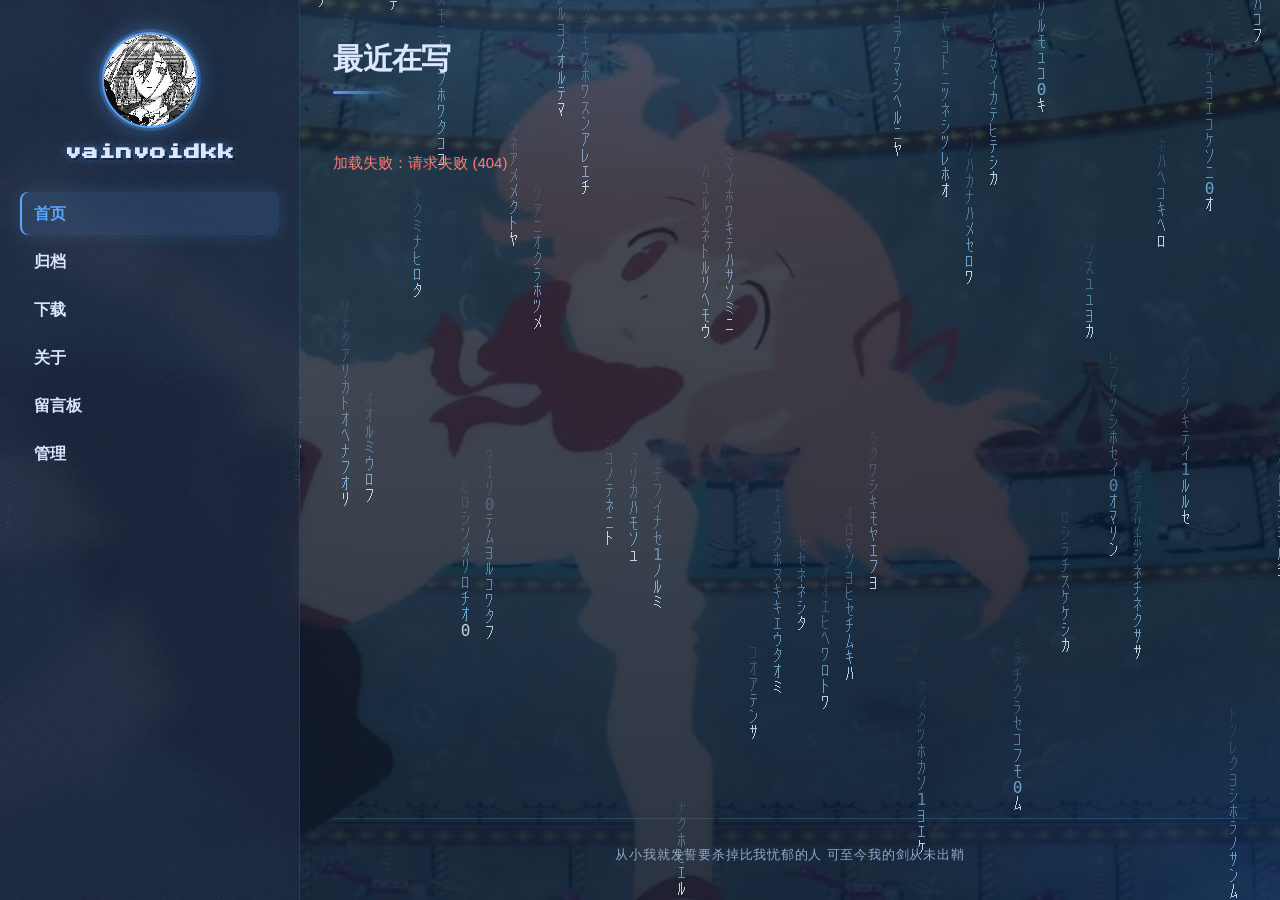
==== commit 1efec7a1: "feat: 留言板改为审核制（新留言默认待审核，后台通过/取消展示才上前台）；审核状态存 site_config.fp_approved，旧库零迁移" ====
--- a/index.html
+++ b/index.html
@@ -4,7 +4,7 @@
   <meta charset="utf-8">
   <meta name="viewport" content="width=device-width, initial-scale=1">
   <title>首页 - 我的博客</title>
-  <link rel="stylesheet" href="assets/base.css?v=b206ae30">
+  <link rel="stylesheet" href="assets/base.css?v=bd9baa81">
 </head>
 <body>
   <div class="layout">
@@ -15,8 +15,8 @@
     </main>
   </div>
 
-  <script src="assets/data.js?v=8db9c394"></script>
-  <script src="assets/demo-data.js?v=6902711b"></script>
+  <script src="assets/data.js?v=f166baa7"></script>
+  <script src="assets/demo-data.js?v=80761783"></script>
   <script src="assets/app.js?v=15a8f6a7"></script>
   <script src="assets/effects.js?v=8a369b22"></script>
   <script src="assets/rain.js?v=43384340"></script>
--- a/assets/base.css
+++ b/assets/base.css
@@ -359,6 +359,7 @@
   padding: 1.4rem;
 }
 .form-box h3 { font-size: 1rem; margin-bottom: 1rem; }
+.form-hint { font-size: 0.8rem; color: var(--muted); margin: -0.5rem 0 1rem; line-height: 1.6; }
 .form-group { margin-bottom: 0.8rem; }
 .form-group label { display: block; font-size: 0.82rem; color: var(--muted); margin-bottom: 0.3rem; }
 .input, textarea.input, select.input {
